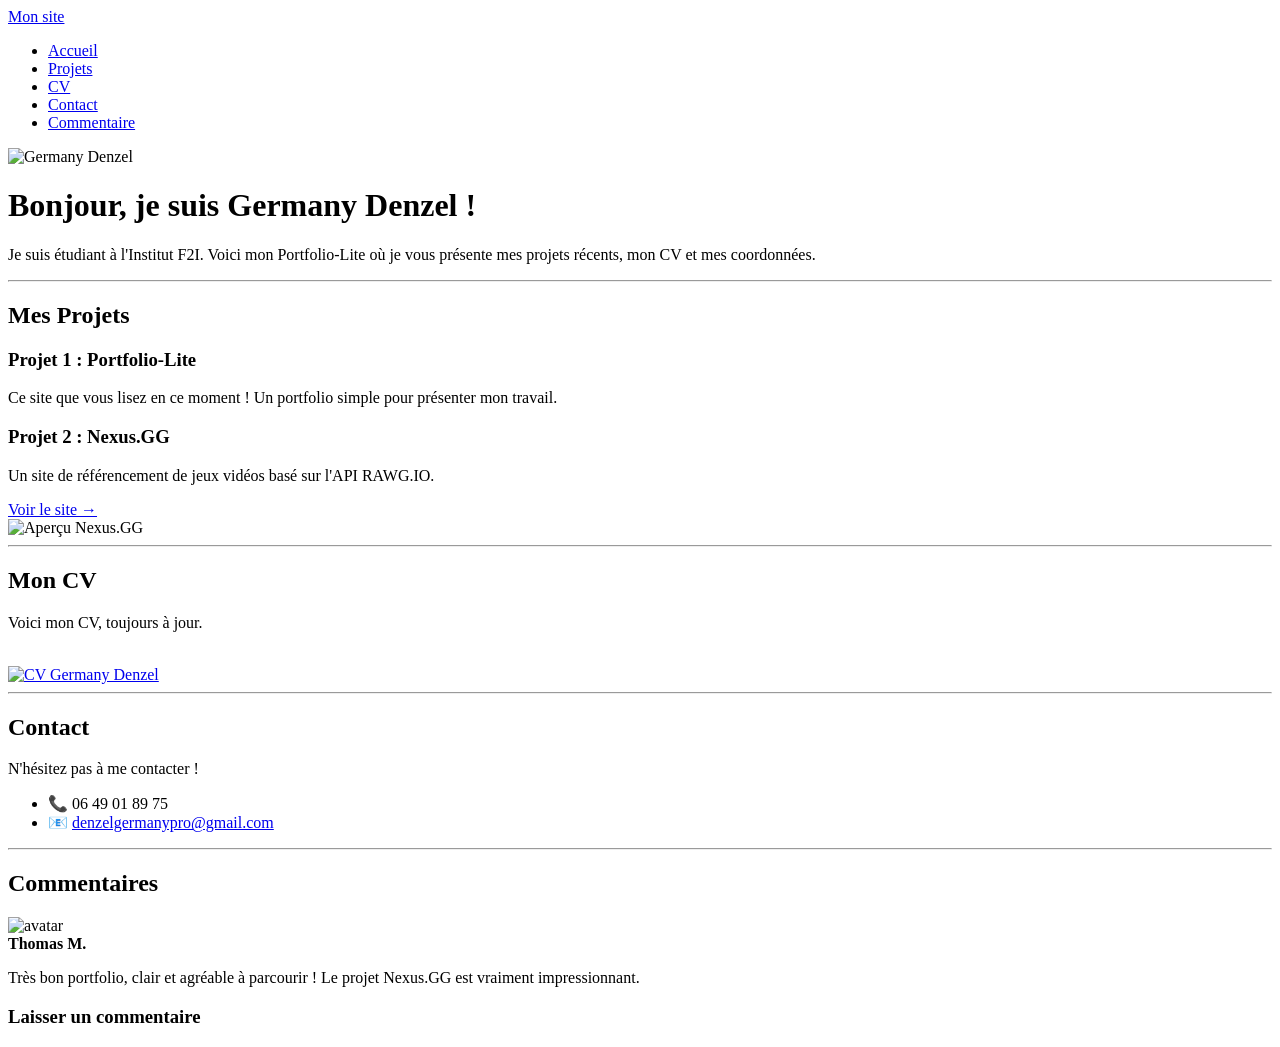
==== index.html @ 7a4fc91e "Add files via upload" ====
<!DOCTYPE html>
<html lang="fr">

<head>
    <meta charset="UTF-8">
    <meta name="viewport" content="width=device-width, initial-scale=1.0">
    <link rel="stylesheet" href="style.css">
    <title>Portfolio — Germany Denzel</title>
</head>

<body>

    <header>
        <a href="#Accueil">Mon site</a>
        <ul>
            <li><a href="#Accueil">Accueil</a></li>
            <li><a href="#Projets">Projets</a></li>
            <li><a href="#CV">CV</a></li>
            <li><a href="#Contact">Contact</a></li>
            <li><a href="#Commentaire">Commentaire</a></li>
        </ul>
    </header>

    <div class="page-main">

        <!-- ACCUEIL -->
        <div id="Accueil" class="section-accueil">
            <img src="img/moiquitaff.jpg" alt="Germany Denzel">
            <div>
                <h1>Bonjour, je suis Germany Denzel !</h1>
                <p>Je suis étudiant à l'Institut F2I. Voici mon Portfolio-Lite où je vous présente mes projets récents, mon CV et mes coordonnées.</p>
            </div>
        </div>

        <hr>

        <!-- PROJETS -->
        <div id="Projets" class="section">
            <h2>Mes Projets</h2>

            <div class="projet-card">
                <h3>Projet 1 : Portfolio-Lite</h3>
                <p>Ce site que vous lisez en ce moment ! Un portfolio simple pour présenter mon travail.</p>
            </div>

            <div class="projet-card">
                <h3>Projet 2 : Nexus.GG</h3>
                <p>Un site de référencement de jeux vidéos basé sur l'API RAWG.IO.</p>
                <a href="https://zatch-keil.github.io/Nexus.GG/">Voir le site →</a>
                <br>
                <img src="img/nexus.png" alt="Aperçu Nexus.GG" class="projet-img">
            </div>
        </div>

        <hr>

        <!-- CV -->
        <div id="CV" class="section">
            <h2>Mon CV</h2>
            <p>Voici mon CV, toujours à jour.</p>
            <br>
            <a href="new CV DENZEL Off.pdf.pdf">
                <img src="img/new CV DENZEL Off.pdf_page-0001.jpg" alt="CV Germany Denzel" class="cv-img">
            </a>
        </div>

        <hr>

        <!-- CONTACT -->
        <div id="Contact" class="section">
            <h2>Contact</h2>
            <p>N'hésitez pas à me contacter !</p>
            <ul class="contact-list">
                <li>📞 06 49 01 89 75</li>
                <li>📧 <a href="mailto:denzelgermanypro@gmail.com">denzelgermanypro@gmail.com</a></li>
            </ul>
        </div>

        <hr>

        <!-- COMMENTAIRES -->
        <div id="Commentaire" class="section">
            <h2>Commentaires</h2>

            <div class="commentaire">
                <img src="img/pp-commentaire.jpg" alt="avatar" class="commentaire-pp">
                <div>
                    <strong>Thomas M.</strong>
                    <p>Très bon portfolio, clair et agréable à parcourir ! Le projet Nexus.GG est vraiment impressionnant.</p>
                </div>
            </div>

            <div id="giscus-wrapper">
                <h3>Laisser un commentaire</h3>
                <script src="https://giscus.app/client.js"
                    data-repo="zatch-keil/Portfolio-Lite"
                    data-repo-id="R_kgDOSZNq0g"
                    data-category="General"
                    data-category-id="DIC_kwDOSZe6zs4C8uFY"
                    data-mapping="pathname"
                    data-strict="0"
                    data-reactions-enabled="1"
                    data-emit-metadata="0"
                    data-input-position="top"
                    data-theme="dark"
                    data-lang="fr"
                    crossorigin="anonymous"
                    async>
                </script>
            </div>
        </div>

    </div>

</body>
</html>
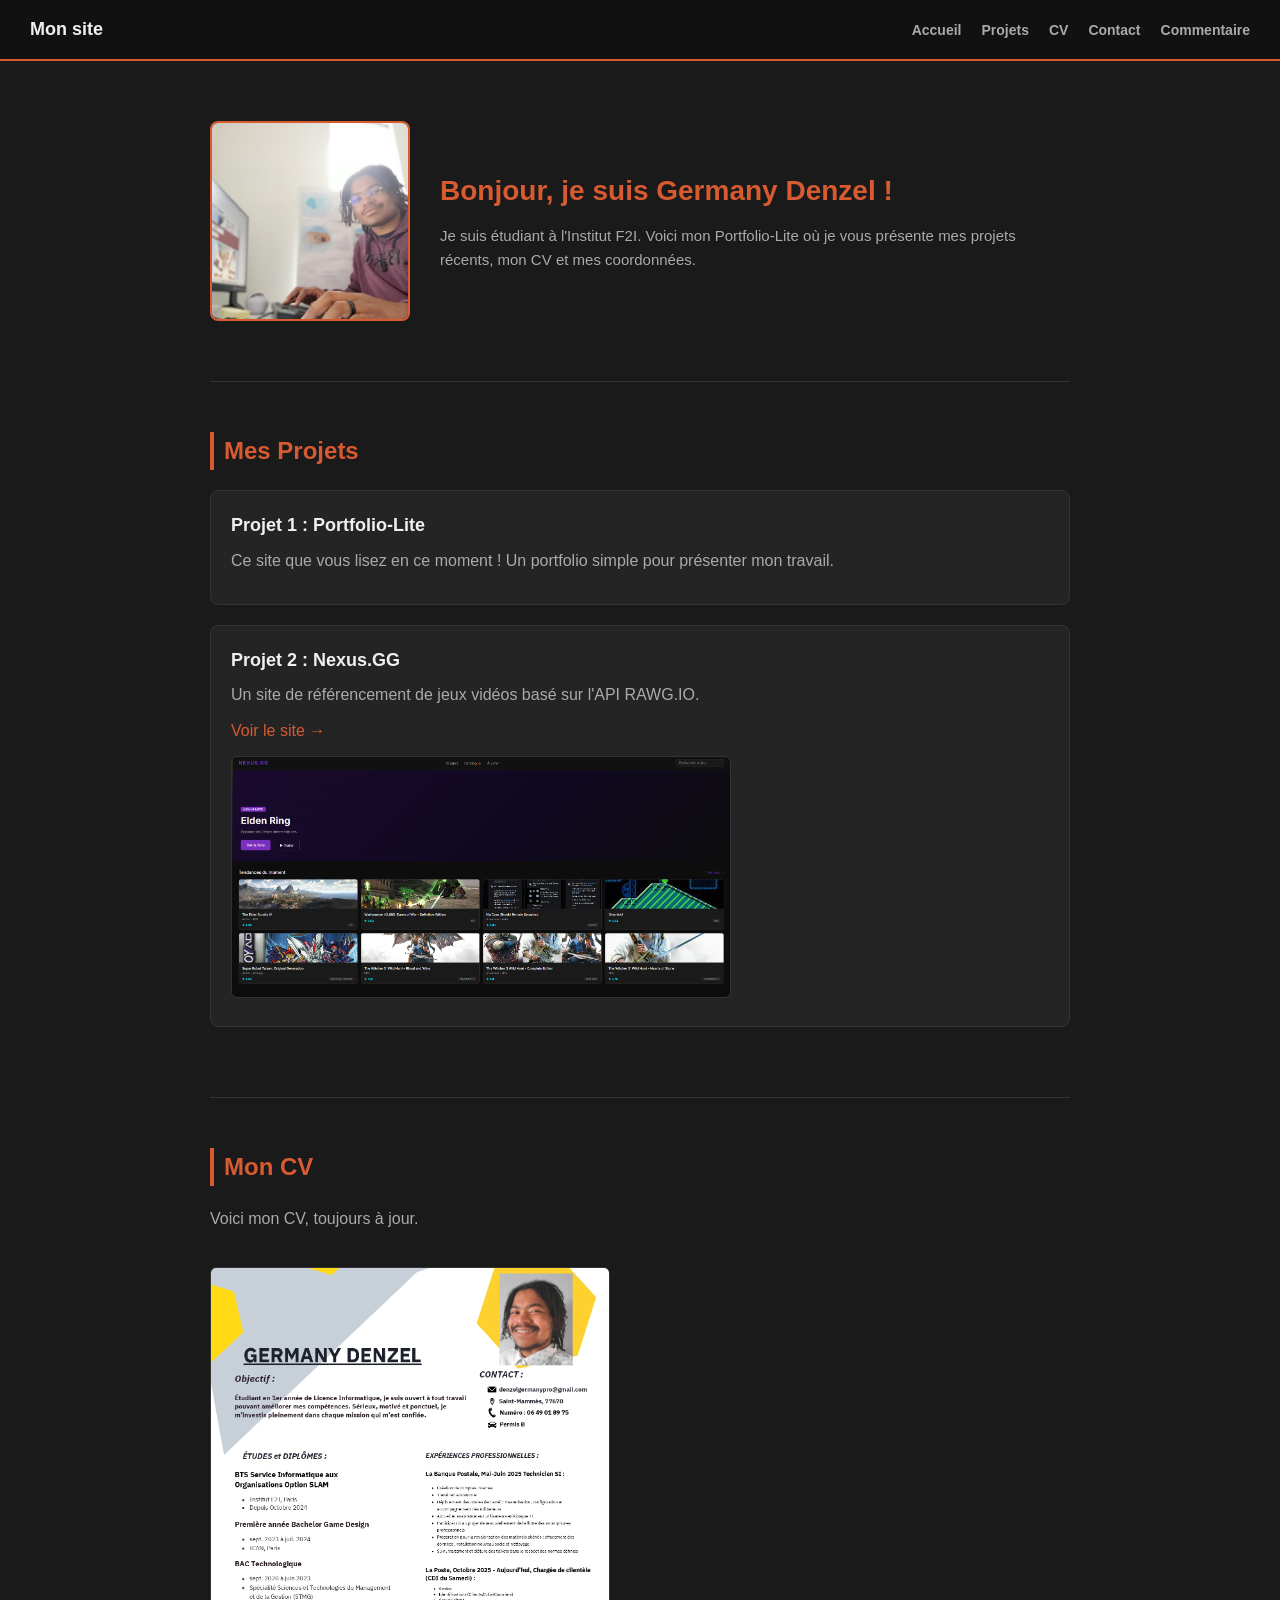
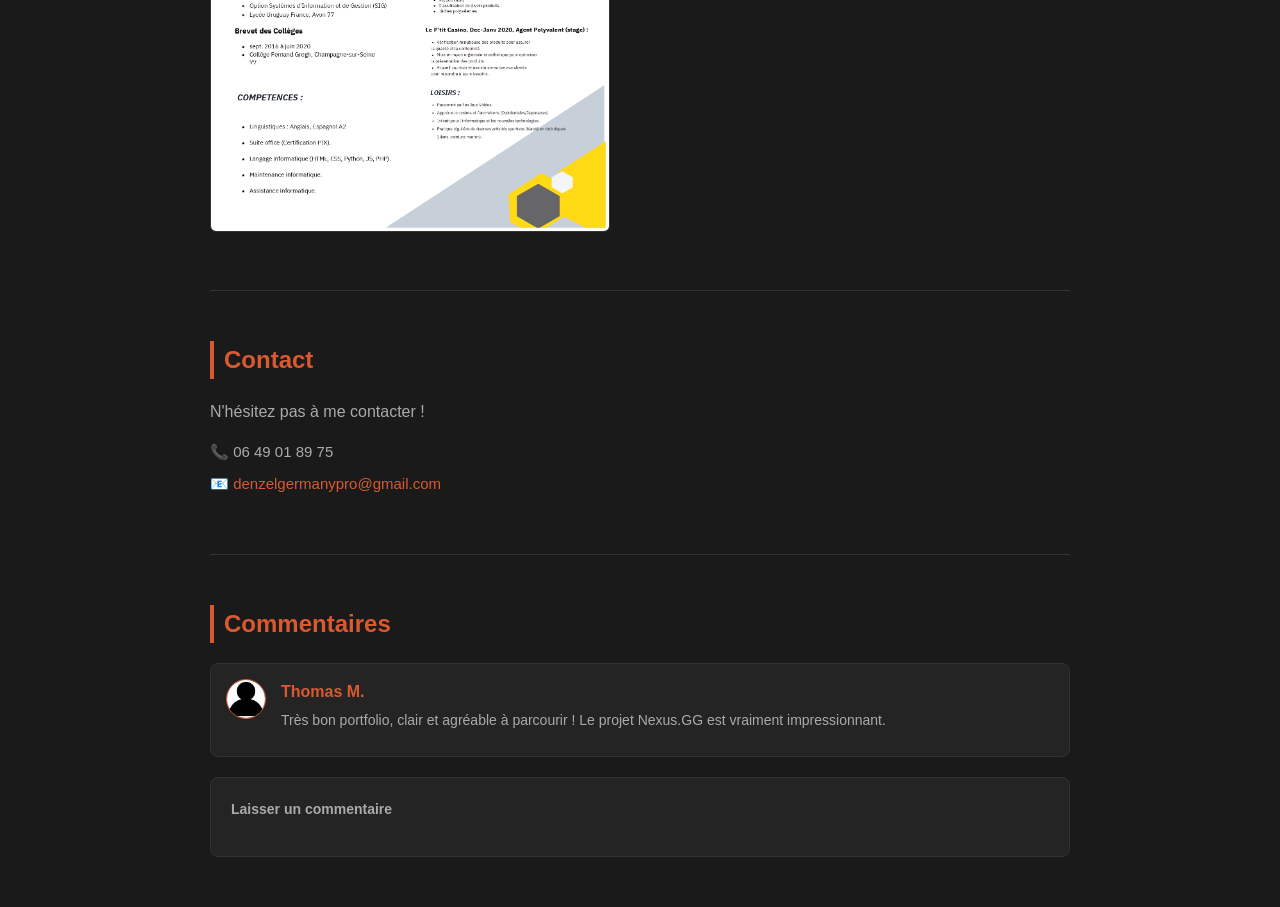
==== commit 0a6afcbb: "Premier commit" ====
--- a/index.html
+++ b/index.html
@@ -1,116 +1,116 @@
-<!DOCTYPE html>
-<html lang="fr">
-
-<head>
-    <meta charset="UTF-8">
-    <meta name="viewport" content="width=device-width, initial-scale=1.0">
-    <link rel="stylesheet" href="style.css">
-    <title>Portfolio — Germany Denzel</title>
-</head>
-
-<body>
-
-    <header>
-        <a href="#Accueil">Mon site</a>
-        <ul>
-            <li><a href="#Accueil">Accueil</a></li>
-            <li><a href="#Projets">Projets</a></li>
-            <li><a href="#CV">CV</a></li>
-            <li><a href="#Contact">Contact</a></li>
-            <li><a href="#Commentaire">Commentaire</a></li>
-        </ul>
-    </header>
-
-    <div class="page-main">
-
-        <!-- ACCUEIL -->
-        <div id="Accueil" class="section-accueil">
-            <img src="img/moiquitaff.jpg" alt="Germany Denzel">
-            <div>
-                <h1>Bonjour, je suis Germany Denzel !</h1>
-                <p>Je suis étudiant à l'Institut F2I. Voici mon Portfolio-Lite où je vous présente mes projets récents, mon CV et mes coordonnées.</p>
-            </div>
-        </div>
-
-        <hr>
-
-        <!-- PROJETS -->
-        <div id="Projets" class="section">
-            <h2>Mes Projets</h2>
-
-            <div class="projet-card">
-                <h3>Projet 1 : Portfolio-Lite</h3>
-                <p>Ce site que vous lisez en ce moment ! Un portfolio simple pour présenter mon travail.</p>
-            </div>
-
-            <div class="projet-card">
-                <h3>Projet 2 : Nexus.GG</h3>
-                <p>Un site de référencement de jeux vidéos basé sur l'API RAWG.IO.</p>
-                <a href="https://zatch-keil.github.io/Nexus.GG/">Voir le site →</a>
-                <br>
-                <img src="img/nexus.png" alt="Aperçu Nexus.GG" class="projet-img">
-            </div>
-        </div>
-
-        <hr>
-
-        <!-- CV -->
-        <div id="CV" class="section">
-            <h2>Mon CV</h2>
-            <p>Voici mon CV, toujours à jour.</p>
-            <br>
-            <a href="new CV DENZEL Off.pdf.pdf">
-                <img src="img/new CV DENZEL Off.pdf_page-0001.jpg" alt="CV Germany Denzel" class="cv-img">
-            </a>
-        </div>
-
-        <hr>
-
-        <!-- CONTACT -->
-        <div id="Contact" class="section">
-            <h2>Contact</h2>
-            <p>N'hésitez pas à me contacter !</p>
-            <ul class="contact-list">
-                <li>📞 06 49 01 89 75</li>
-                <li>📧 <a href="mailto:denzelgermanypro@gmail.com">denzelgermanypro@gmail.com</a></li>
-            </ul>
-        </div>
-
-        <hr>
-
-        <!-- COMMENTAIRES -->
-        <div id="Commentaire" class="section">
-            <h2>Commentaires</h2>
-
-            <div class="commentaire">
-                <img src="img/pp-commentaire.jpg" alt="avatar" class="commentaire-pp">
-                <div>
-                    <strong>Thomas M.</strong>
-                    <p>Très bon portfolio, clair et agréable à parcourir ! Le projet Nexus.GG est vraiment impressionnant.</p>
-                </div>
-            </div>
-
-            <div id="giscus-wrapper">
-                <h3>Laisser un commentaire</h3>
-                <script src="https://giscus.app/client.js"
-                    data-repo="zatch-keil/Portfolio-Lite"
-                    data-repo-id="R_kgDOSZNq0g"
-                    data-category="General"
-                    data-category-id="DIC_kwDOSZe6zs4C8uFY"
-                    data-mapping="pathname"
-                    data-strict="0"
-                    data-reactions-enabled="1"
-                    data-emit-metadata="0"
-                    data-input-position="top"
-                    data-theme="dark"
-                    data-lang="fr"
-                    crossorigin="anonymous"
-                    async>
-                </script>
-            </div>
-        </div>
-
-    </div>
-
-</body>
+<!DOCTYPE html>
+<html lang="fr">
+
+<head>
+    <meta charset="UTF-8">
+    <meta name="viewport" content="width=device-width, initial-scale=1.0">
+    <link rel="stylesheet" href="style.css">
+    <title>Portfolio — Germany Denzel</title>
+</head>
+
+<body>
+
+    <header>
+        <a href="#Accueil">Mon site</a>
+        <ul>
+            <li><a href="#Accueil">Accueil</a></li>
+            <li><a href="#Projets">Projets</a></li>
+            <li><a href="#CV">CV</a></li>
+            <li><a href="#Contact">Contact</a></li>
+            <li><a href="#Commentaire">Commentaire</a></li>
+        </ul>
+    </header>
+
+    <div class="page-main">
+
+        <!-- ACCUEIL -->
+        <div id="Accueil" class="section-accueil">
+            <img src="img/moiquitaff.jpg" alt="Germany Denzel">
+            <div>
+                <h1>Bonjour, je suis Germany Denzel !</h1>
+                <p>Je suis étudiant à l'Institut F2I. Voici mon Portfolio-Lite où je vous présente mes projets récents, mon CV et mes coordonnées.</p>
+            </div>
+        </div>
+
+        <hr>
+
+        <!-- PROJETS -->
+        <div id="Projets" class="section">
+            <h2>Mes Projets</h2>
+
+            <div class="projet-card">
+                <h3>Projet 1 : Portfolio-Lite</h3>
+                <p>Ce site que vous lisez en ce moment ! Un portfolio simple pour présenter mon travail.</p>
+            </div>
+
+            <div class="projet-card">
+                <h3>Projet 2 : Nexus.GG</h3>
+                <p>Un site de référencement de jeux vidéos basé sur l'API RAWG.IO.</p>
+                <a href="https://zatch-keil.github.io/Nexus.GG/">Voir le site →</a>
+                <br>
+                <img src="img/nexus.png" alt="Aperçu Nexus.GG" class="projet-img">
+            </div>
+        </div>
+
+        <hr>
+
+        <!-- CV -->
+        <div id="CV" class="section">
+            <h2>Mon CV</h2>
+            <p>Voici mon CV, toujours à jour.</p>
+            <br>
+            <a href="new CV DENZEL Off.pdf.pdf">
+                <img src="img/new CV DENZEL Off.pdf_page-0001.jpg" alt="CV Germany Denzel" class="cv-img">
+            </a>
+        </div>
+
+        <hr>
+
+        <!-- CONTACT -->
+        <div id="Contact" class="section">
+            <h2>Contact</h2>
+            <p>N'hésitez pas à me contacter !</p>
+            <ul class="contact-list">
+                <li>📞 06 49 01 89 75</li>
+                <li>📧 <a href="mailto:denzelgermanypro@gmail.com">denzelgermanypro@gmail.com</a></li>
+            </ul>
+        </div>
+
+        <hr>
+
+        <!-- COMMENTAIRES -->
+        <div id="Commentaire" class="section">
+            <h2>Commentaires</h2>
+
+            <div class="commentaire">
+                <img src="img/pp-commentaire.jpg" alt="avatar" class="commentaire-pp">
+                <div>
+                    <strong>Thomas M.</strong>
+                    <p>Très bon portfolio, clair et agréable à parcourir ! Le projet Nexus.GG est vraiment impressionnant.</p>
+                </div>
+            </div>
+
+            <div id="giscus-wrapper">
+                <h3>Laisser un commentaire</h3>
+                <script src="https://giscus.app/client.js"
+                    data-repo="zatch-keil/Portfolio-Lite"
+                    data-repo-id="R_kgDOSZNq0g"
+                    data-category="General"
+                    data-category-id="DIC_kwDOSZe6zs4C8uFY"
+                    data-mapping="pathname"
+                    data-strict="0"
+                    data-reactions-enabled="1"
+                    data-emit-metadata="0"
+                    data-input-position="top"
+                    data-theme="dark"
+                    data-lang="fr"
+                    crossorigin="anonymous"
+                    async>
+                </script>
+            </div>
+        </div>
+
+    </div>
+
+</body>
 </html>
--- a/style.css
+++ b/style.css
@@ -0,0 +1,208 @@
+* {
+    margin: 0;
+    padding: 0;
+    box-sizing: border-box;
+}
+
+body {
+    background-color: #1a1a1a;
+    color: #f0f0f0;
+    font-family: Arial, sans-serif;
+    font-size: 16px;
+    line-height: 1.6;
+}
+
+/* HEADER */
+header {
+    background-color: #111;
+    padding: 15px 30px;
+    display: flex;
+    align-items: center;
+    justify-content: space-between;
+    border-bottom: 2px solid #D85A30;
+    position: sticky;
+    top: 0;
+}
+
+header a {
+    color: #f0f0f0;
+    text-decoration: none;
+    font-weight: bold;
+    font-size: 18px;
+}
+
+header ul {
+    list-style: none;
+    display: flex;
+    gap: 20px;
+}
+
+header ul li a {
+    color: #aaa;
+    text-decoration: none;
+    font-size: 14px;
+}
+
+header ul li a:hover {
+    color: #D85A30;
+}
+
+/* MAIN */
+.page-main {
+    max-width: 900px;
+    margin: 0 auto;
+    padding: 40px 20px;
+}
+
+hr {
+    border: none;
+    border-top: 1px solid #333;
+    margin: 40px 0;
+}
+
+/* ACCUEIL */
+.section-accueil {
+    display: flex;
+    gap: 30px;
+    align-items: center;
+    padding: 20px 0;
+}
+
+.section-accueil img {
+    width: 200px;
+    height: 200px;
+    object-fit: cover;
+    border-radius: 8px;
+    border: 2px solid #D85A30;
+}
+
+.section-accueil h1 {
+    font-size: 28px;
+    color: #D85A30;
+    margin-bottom: 10px;
+}
+
+.section-accueil p {
+    color: #aaa;
+    font-size: 15px;
+}
+
+/* SECTIONS */
+.section {
+    padding: 10px 0;
+}
+
+.section h2 {
+    font-size: 24px;
+    color: #D85A30;
+    margin-bottom: 20px;
+    border-left: 4px solid #D85A30;
+    padding-left: 10px;
+}
+
+.section p {
+    color: #aaa;
+    margin-bottom: 10px;
+}
+
+.section a {
+    color: #D85A30;
+    text-decoration: none;
+}
+
+.section a:hover {
+    text-decoration: underline;
+}
+
+/* PROJETS */
+.projet-card {
+    background-color: #242424;
+    border: 1px solid #333;
+    border-radius: 8px;
+    padding: 20px;
+    margin-bottom: 20px;
+}
+
+.projet-card h3 {
+    font-size: 18px;
+    margin-bottom: 8px;
+    color: #f0f0f0;
+}
+
+.projet-card p {
+    color: #aaa;
+    margin-bottom: 10px;
+}
+
+.projet-img {
+    width: 100%;
+    max-width: 500px;
+    border-radius: 6px;
+    border: 1px solid #333;
+    margin-top: 12px;
+}
+
+/* CV */
+.cv-img {
+    width: 100%;
+    max-width: 400px;
+    border-radius: 6px;
+    border: 1px solid #333;
+}
+
+/* CONTACT */
+.contact-list {
+    list-style: none;
+    margin-top: 15px;
+}
+
+.contact-list li {
+    color: #aaa;
+    margin-bottom: 8px;
+    font-size: 15px;
+}
+
+/* COMMENTAIRES */
+.commentaire {
+    display: flex;
+    gap: 15px;
+    align-items: flex-start;
+    background-color: #242424;
+    border: 1px solid #333;
+    border-radius: 8px;
+    padding: 15px;
+    margin-bottom: 15px;
+}
+
+.commentaire-pp {
+    width: 40px;
+    height: 40px;
+    border-radius: 50%;
+    object-fit: cover;
+    border: 1px solid #D85A30;
+}
+
+.commentaire strong {
+    display: block;
+    color: #D85A30;
+    margin-bottom: 4px;
+}
+
+.commentaire p {
+    color: #aaa;
+    font-size: 14px;
+}
+
+#giscus-wrapper {
+    margin-top: 20px;
+    background-color: #242424;
+    border: 1px solid #333;
+    border-radius: 8px;
+    padding: 20px;
+}
+
+#giscus-wrapper h3 {
+    color: #aaa;
+    font-size: 14px;
+    margin-bottom: 15px;
+}
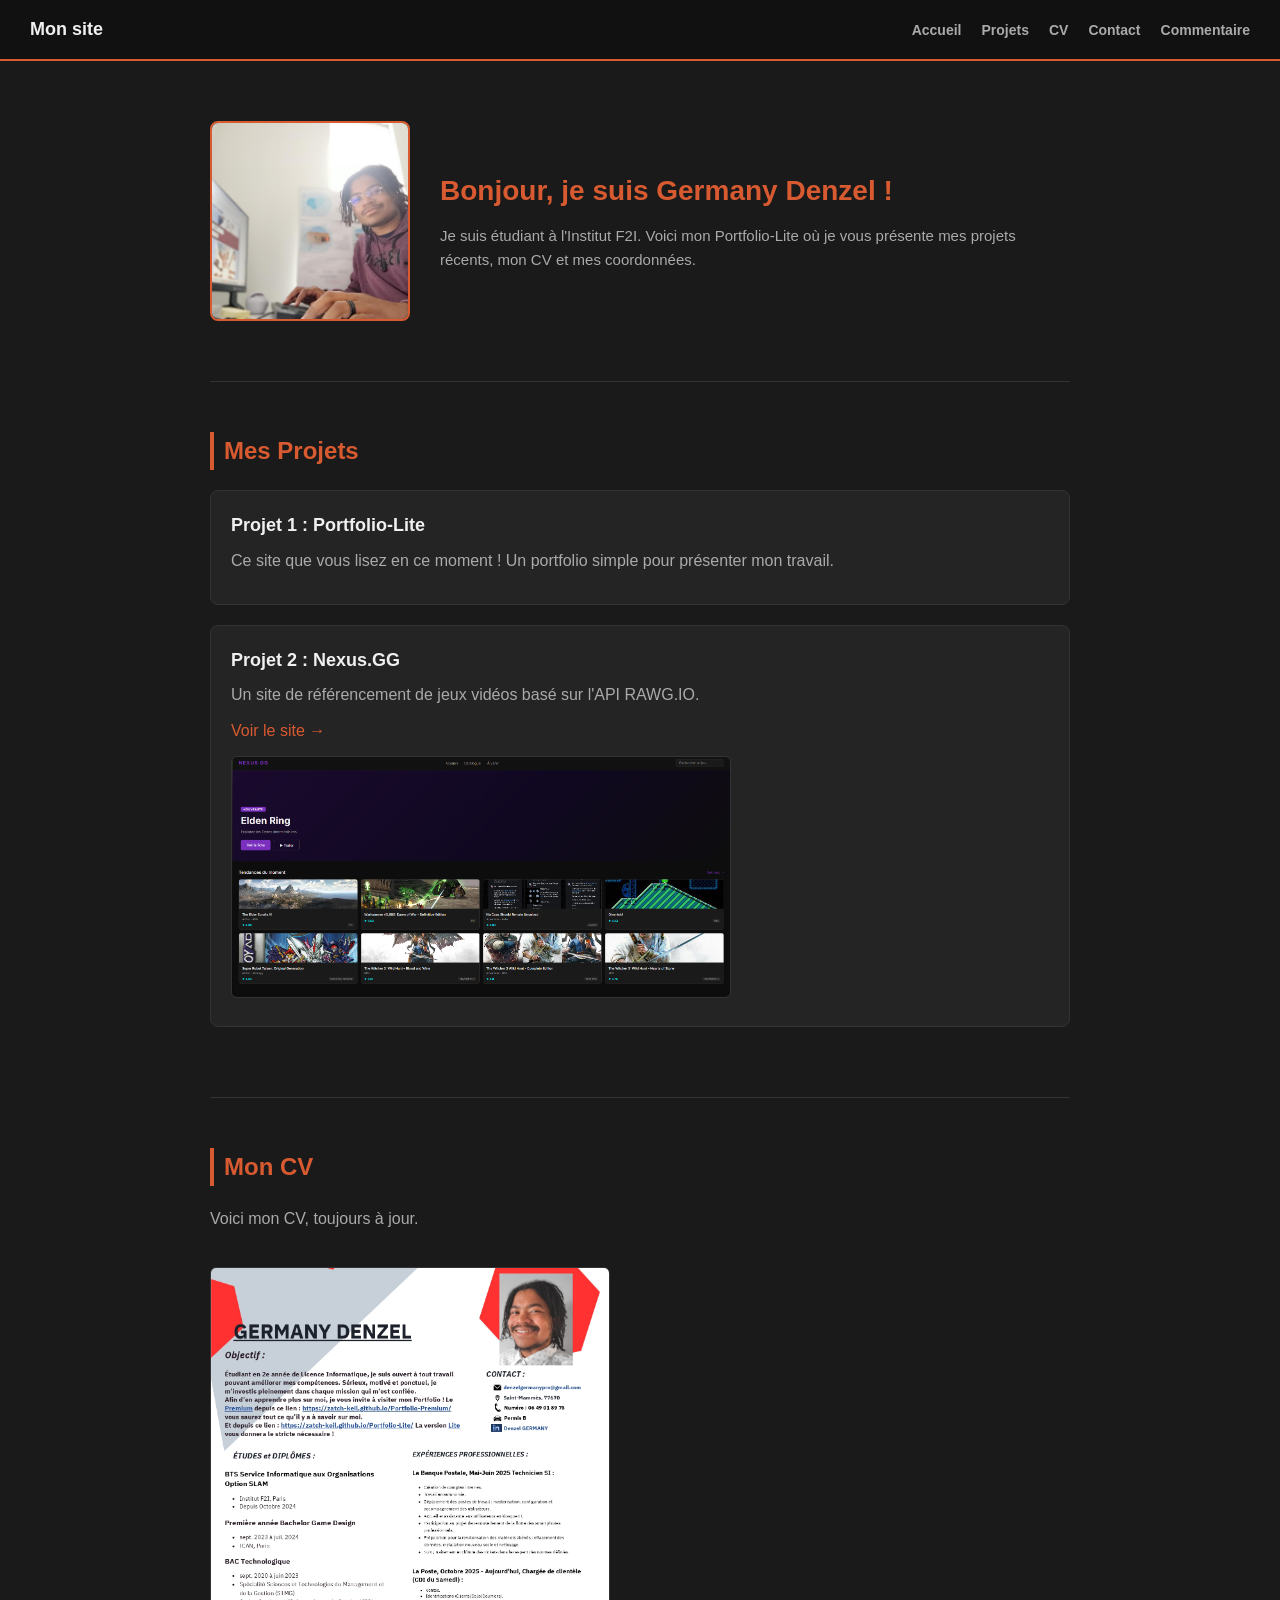
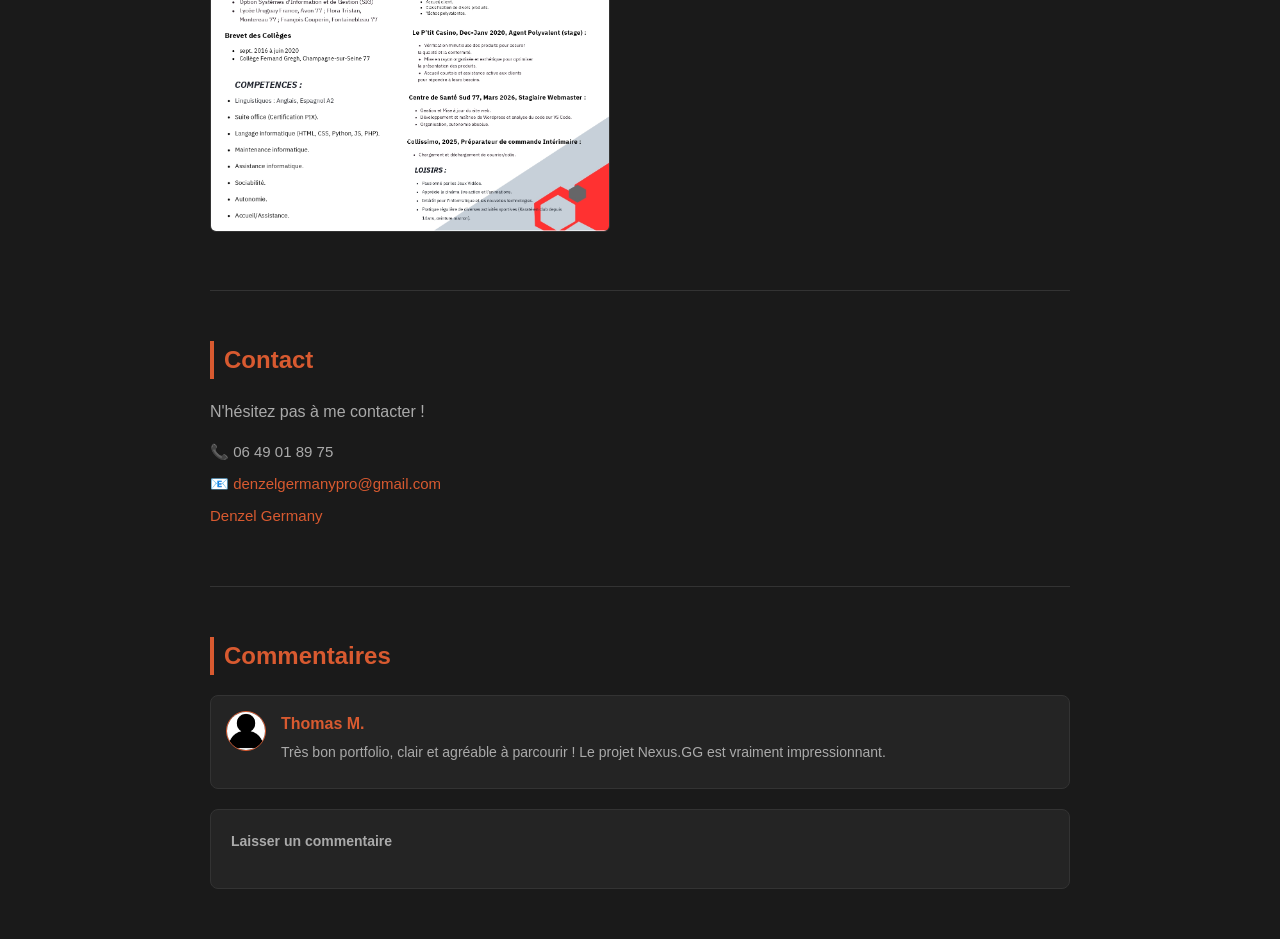
==== commit f6a64a8c: "Nouveau commit" ====
--- a/index.html
+++ b/index.html
@@ -60,7 +60,7 @@
             <p>Voici mon CV, toujours à jour.</p>
             <br>
             <a href="new CV DENZEL Off.pdf.pdf">
-                <img src="img/new CV DENZEL Off.pdf_page-0001.jpg" alt="CV Germany Denzel" class="cv-img">
+                <img src="img/new CV DENZEL Off.pdf (3)_page-0001.jpg" alt="CV Germany Denzel" class="cv-img">
             </a>
         </div>
 
@@ -73,6 +73,7 @@
             <ul class="contact-list">
                 <li>📞 06 49 01 89 75</li>
                 <li>📧 <a href="mailto:denzelgermanypro@gmail.com">denzelgermanypro@gmail.com</a></li>
+                <li> <a href="www.linkedin.com/in/denzel-germany-02002135b">Denzel Germany</a> </li>
             </ul>
         </div>
 
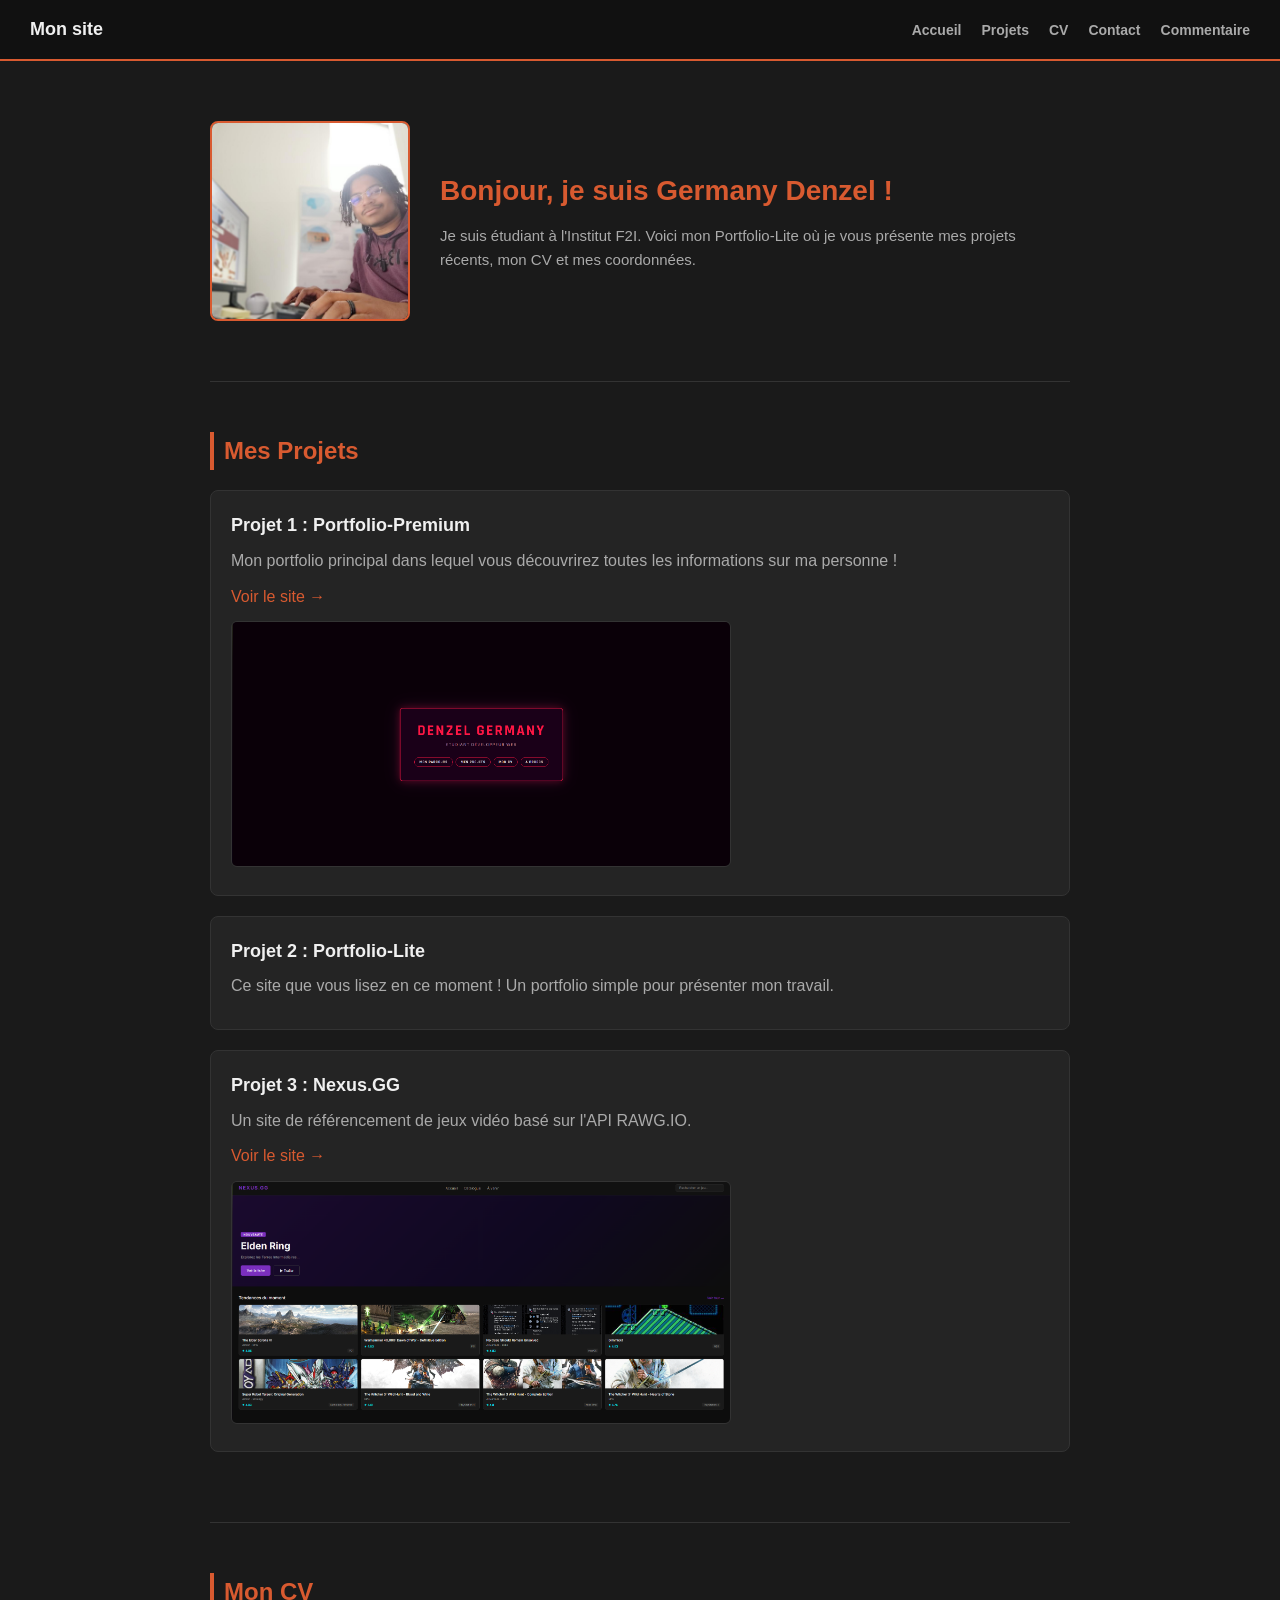
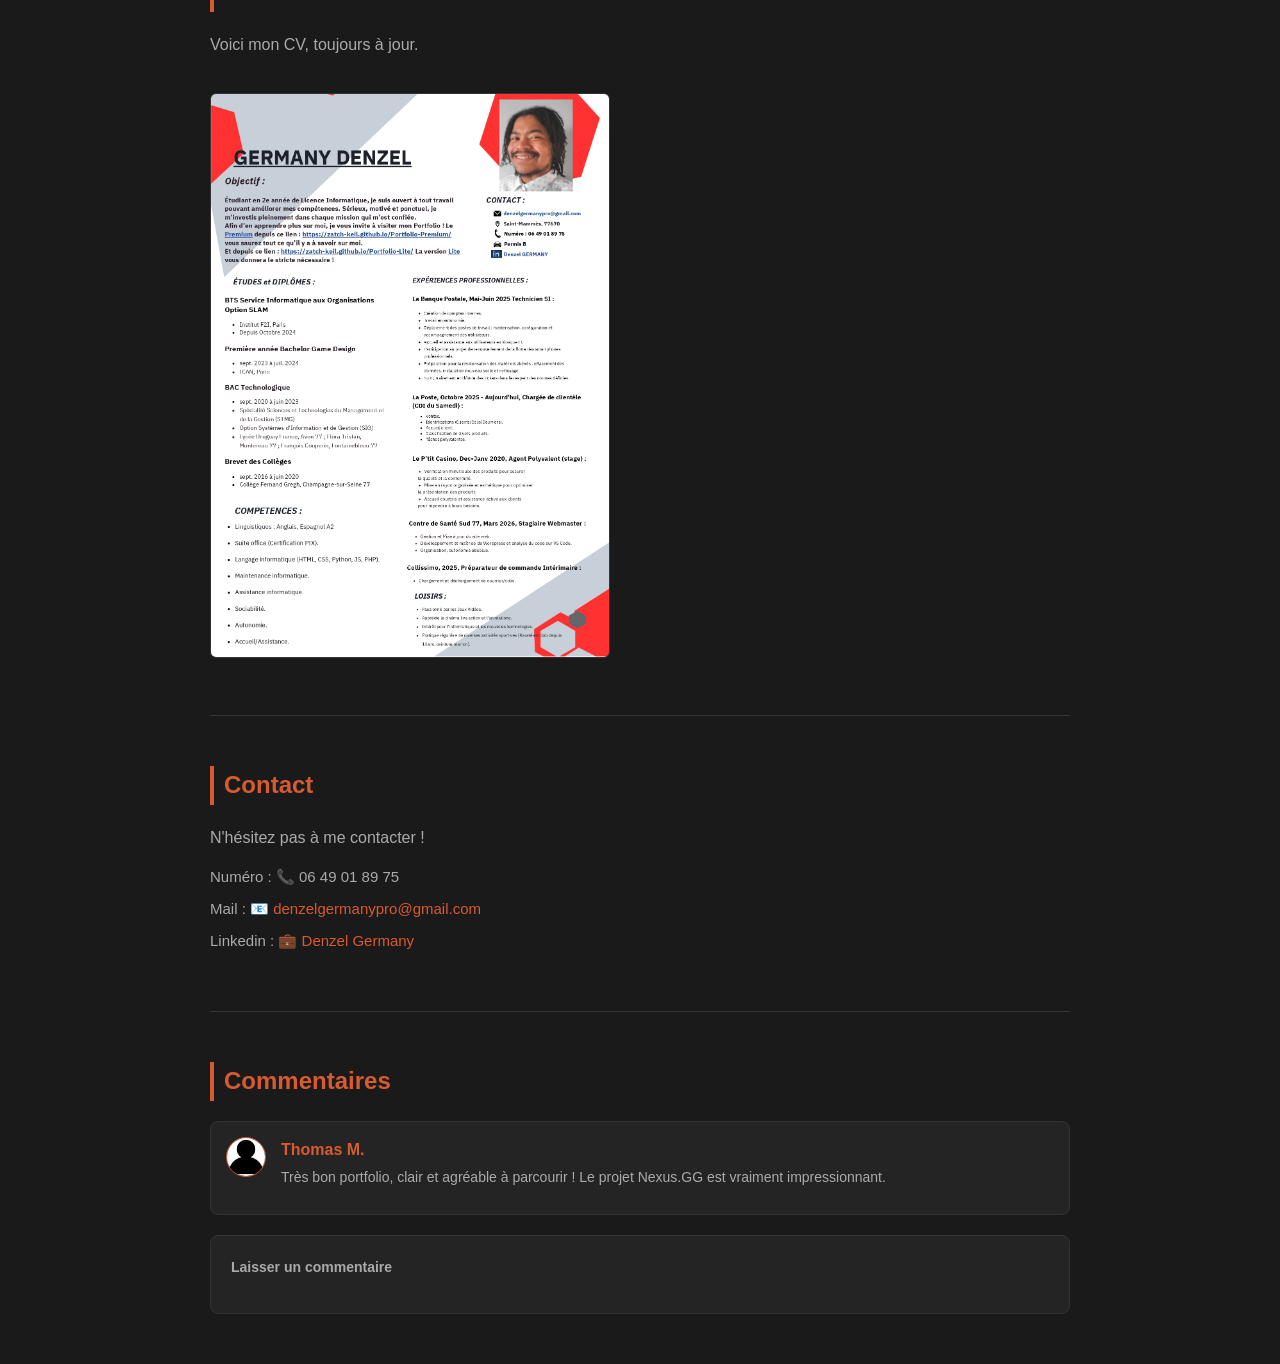
==== commit f729a295: "Màj" ====
--- a/index.html
+++ b/index.html
@@ -5,6 +5,7 @@
     <meta charset="UTF-8">
     <meta name="viewport" content="width=device-width, initial-scale=1.0">
     <link rel="stylesheet" href="style.css">
+
     <title>Portfolio — Germany Denzel</title>
 </head>
 
@@ -39,13 +40,22 @@
             <h2>Mes Projets</h2>
 
             <div class="projet-card">
-                <h3>Projet 1 : Portfolio-Lite</h3>
+                <h3>Projet 1 : Portfolio-Premium</h3>
+                <p>Mon portfolio principal dans lequel vous découvrirez toutes les informations sur ma personne !</p>
+                <a href="https://zatch-keil.github.io/Portfolio-Premium/">Voir le site →</a>
+                <br>
+                <img src="img/accueilportfoliop.png" alt="Aperçu Nexus.GG" class="projet-img">
+            </div>
+
+            <div class="projet-card">
+                <h3>Projet 2 : Portfolio-Lite</h3>
                 <p>Ce site que vous lisez en ce moment ! Un portfolio simple pour présenter mon travail.</p>
             </div>
 
+            
             <div class="projet-card">
-                <h3>Projet 2 : Nexus.GG</h3>
-                <p>Un site de référencement de jeux vidéos basé sur l'API RAWG.IO.</p>
+                <h3>Projet 3 : Nexus.GG</h3>
+                <p>Un site de référencement de jeux vidéo basé sur l'API RAWG.IO.</p>
                 <a href="https://zatch-keil.github.io/Nexus.GG/">Voir le site →</a>
                 <br>
                 <img src="img/nexus.png" alt="Aperçu Nexus.GG" class="projet-img">
@@ -71,9 +81,9 @@
             <h2>Contact</h2>
             <p>N'hésitez pas à me contacter !</p>
             <ul class="contact-list">
-                <li>📞 06 49 01 89 75</li>
-                <li>📧 <a href="mailto:denzelgermanypro@gmail.com">denzelgermanypro@gmail.com</a></li>
-                <li> <a href="www.linkedin.com/in/denzel-germany-02002135b">Denzel Germany</a> </li>
+                <li>Numéro : 📞 06 49 01 89 75</li>
+                <li>Mail : 📧 <a href="mailto:denzelgermanypro@gmail.com">denzelgermanypro@gmail.com</a></li>
+                <li>Linkedin : 💼 <a href="www.linkedin.com/in/denzel-germany-02002135b">Denzel Germany</a> </li>
             </ul>
         </div>
 
